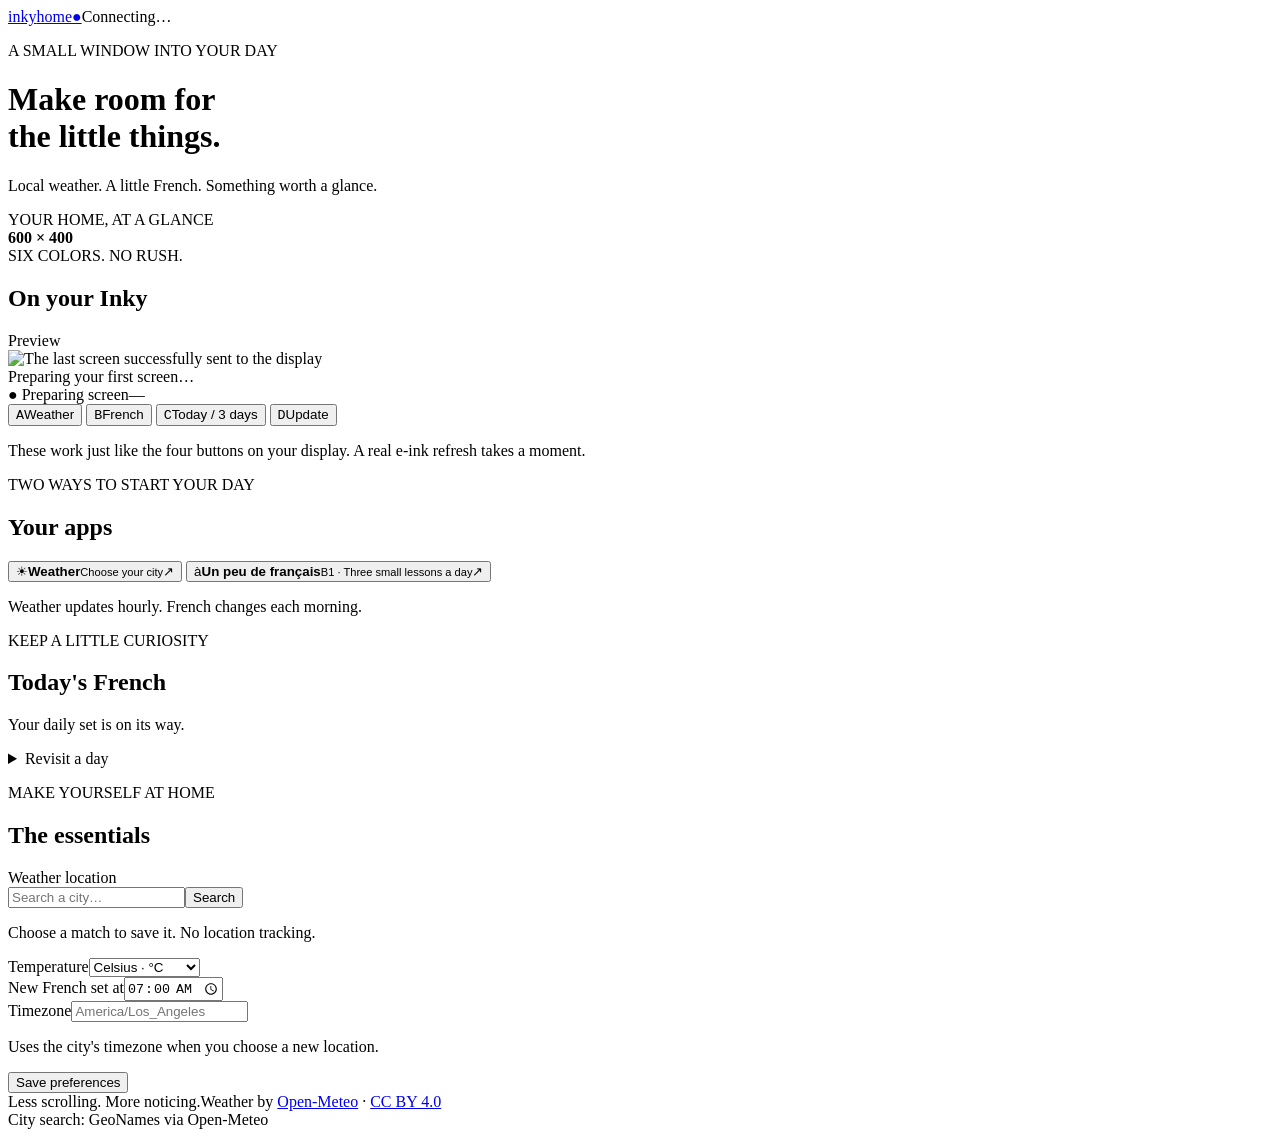
==== inky_home/templates/index.html @ 4d58985c "Build Inky Home dashboard with weather and daily French" ====
<!doctype html>
<html lang="en">
<head>
  <meta charset="utf-8"><meta name="viewport" content="width=device-width, initial-scale=1">
  <meta name="theme-color" content="#f5f3ec">
  <title>Inky Home</title>
  <link rel="stylesheet" href="/static/style.css">
  <script src="/static/app.js" defer></script>
</head>
<body>
<header><a class="brand" href="/">inky<span>home</span><i>●</i></a><span id="connection" class="pill">Connecting…</span></header>
<main>
  <div class="intro"><div><p class="eyebrow">A SMALL WINDOW INTO YOUR DAY</p><h1>Make room for<br>the little things.</h1><p>Local weather. A little French. Something worth a glance.</p></div><div class="edition">YOUR HOME, AT A GLANCE<br><strong>600 × 400</strong><br>SIX COLORS. NO RUSH.</div></div>
  <div id="notice" role="status" aria-live="polite" hidden></div>
  <div class="layout">
    <section class="panel display-panel" aria-labelledby="display-title">
      <div class="panel-top"><h2 id="display-title">On your Inky</h2><span id="mode" class="subtle">Preview</span></div>
      <div class="frame"><img id="preview" alt="The last screen successfully sent to the display" width="600" height="400"><div id="preview-wait">Preparing your first screen…</div></div>
      <div class="screen-status"><span><i id="status-dot">●</i> <span id="display-status">Preparing screen</span></span><span id="updated">—</span></div>
      <div class="buttons" aria-label="Physical button controls">
        <button data-button="A"><kbd>A</kbd><span>Weather</span></button>
        <button data-button="B"><kbd>B</kbd><span>French</span></button>
        <button data-button="C"><kbd>C</kbd><span id="c-label">Today / 3 days</span></button>
        <button data-button="D"><kbd>D</kbd><span id="d-label">Update</span></button>
      </div>
      <p class="hint">These work just like the four buttons on your display. A real e-ink refresh takes a moment.</p>
      <div id="device-errors" class="error" role="status"></div>
    </section>
    <aside>
      <section class="panel apps-panel" aria-labelledby="apps-title">
        <p class="eyebrow">TWO WAYS TO START YOUR DAY</p><h2 id="apps-title">Your apps</h2>
        <button class="app-card" data-app="weather"><span class="app-icon sun">☀</span><span><strong>Weather</strong><small id="weather-city">Choose your city</small></span><span class="app-state" id="weather-active">↗</span></button>
        <button class="app-card" data-app="french"><span class="app-icon french">à</span><span><strong>Un peu de français</strong><small>B1 · Three small lessons a day</small></span><span class="app-state" id="french-active">↗</span></button>
        <p id="weather-status" class="hint">Weather updates hourly. French changes each morning.</p>
      </section>
      <section class="panel lesson-panel" aria-labelledby="lesson-title">
        <p class="eyebrow">KEEP A LITTLE CURIOSITY</p><h2 id="lesson-title">Today's French</h2>
        <p id="lesson-theme" class="lesson-theme">Your daily set is on its way.</p>
        <div id="lesson-cards"></div>
        <details><summary>Revisit a day</summary><form id="history-form"><label for="history-day">Lesson date</label><div class="inline"><input type="date" id="history-day" required><button type="submit">Open</button></div></form><button id="today" class="text-button">Back to today's set</button></details>
      </section>
    </aside>
  </div>
  <section class="panel settings-panel" aria-labelledby="settings-title">
    <div><p class="eyebrow">MAKE YOURSELF AT HOME</p><h2 id="settings-title">The essentials</h2></div>
    <div class="settings-grid">
      <div><form id="city-form"><label for="city-query">Weather location</label><div class="inline"><input id="city-query" placeholder="Search a city…" minlength="2" maxlength="100" required><button type="submit" id="search-button">Search</button></div></form><div id="city-results" aria-live="polite"></div><p class="hint">Choose a match to save it. No location tracking.</p></div>
      <form id="settings-form"><div class="field-row"><div><label for="units">Temperature</label><select id="units"><option value="C">Celsius · °C</option><option value="F">Fahrenheit · °F</option></select></div><div><label for="rollover">New French set at</label><input type="time" id="rollover" value="07:00" required></div></div><label for="timezone">Timezone</label><input id="timezone" placeholder="America/Los_Angeles" required><p class="hint">Uses the city's timezone when you choose a new location.</p><button type="submit" class="primary">Save preferences</button></form>
    </div>
  </section>
</main>
<footer><span>Less scrolling. More noticing.</span><span>Weather by <a href="https://open-meteo.com/" target="_blank" rel="noopener">Open-Meteo</a> · <a href="https://creativecommons.org/licenses/by/4.0/">CC BY 4.0</a><br>City search: GeoNames via Open-Meteo</span></footer>
</body>
</html>
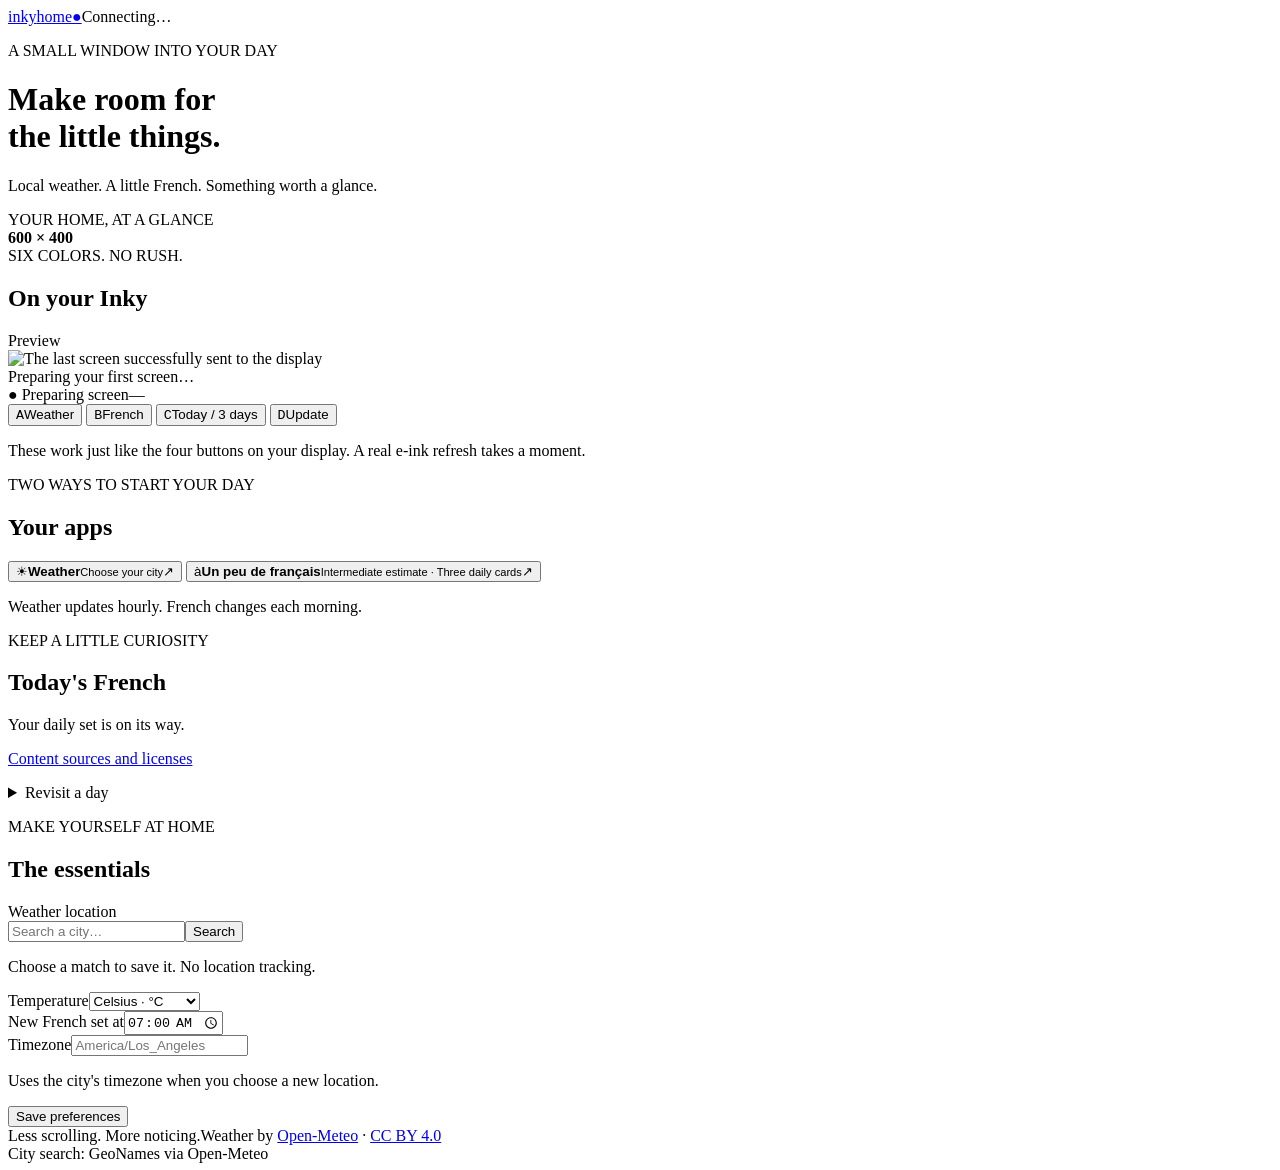
==== commit 881115cd: "Replace fixed French deck with attributed offline SQLite corpus" ====
--- a/inky_home/templates/index.html
+++ b/inky_home/templates/index.html
@@ -30,13 +30,14 @@
       <section class="panel apps-panel" aria-labelledby="apps-title">
         <p class="eyebrow">TWO WAYS TO START YOUR DAY</p><h2 id="apps-title">Your apps</h2>
         <button class="app-card" data-app="weather"><span class="app-icon sun">☀</span><span><strong>Weather</strong><small id="weather-city">Choose your city</small></span><span class="app-state" id="weather-active">↗</span></button>
-        <button class="app-card" data-app="french"><span class="app-icon french">à</span><span><strong>Un peu de français</strong><small>B1 · Three small lessons a day</small></span><span class="app-state" id="french-active">↗</span></button>
+        <button class="app-card" data-app="french"><span class="app-icon french">à</span><span><strong>Un peu de français</strong><small>Intermediate estimate · Three daily cards</small></span><span class="app-state" id="french-active">↗</span></button>
         <p id="weather-status" class="hint">Weather updates hourly. French changes each morning.</p>
       </section>
       <section class="panel lesson-panel" aria-labelledby="lesson-title">
         <p class="eyebrow">KEEP A LITTLE CURIOSITY</p><h2 id="lesson-title">Today's French</h2>
         <p id="lesson-theme" class="lesson-theme">Your daily set is on its way.</p>
         <div id="lesson-cards"></div>
+        <p class="hint"><a href="/french/sources">Content sources and licenses</a></p>
         <details><summary>Revisit a day</summary><form id="history-form"><label for="history-day">Lesson date</label><div class="inline"><input type="date" id="history-day" required><button type="submit">Open</button></div></form><button id="today" class="text-button">Back to today's set</button></details>
       </section>
     </aside>
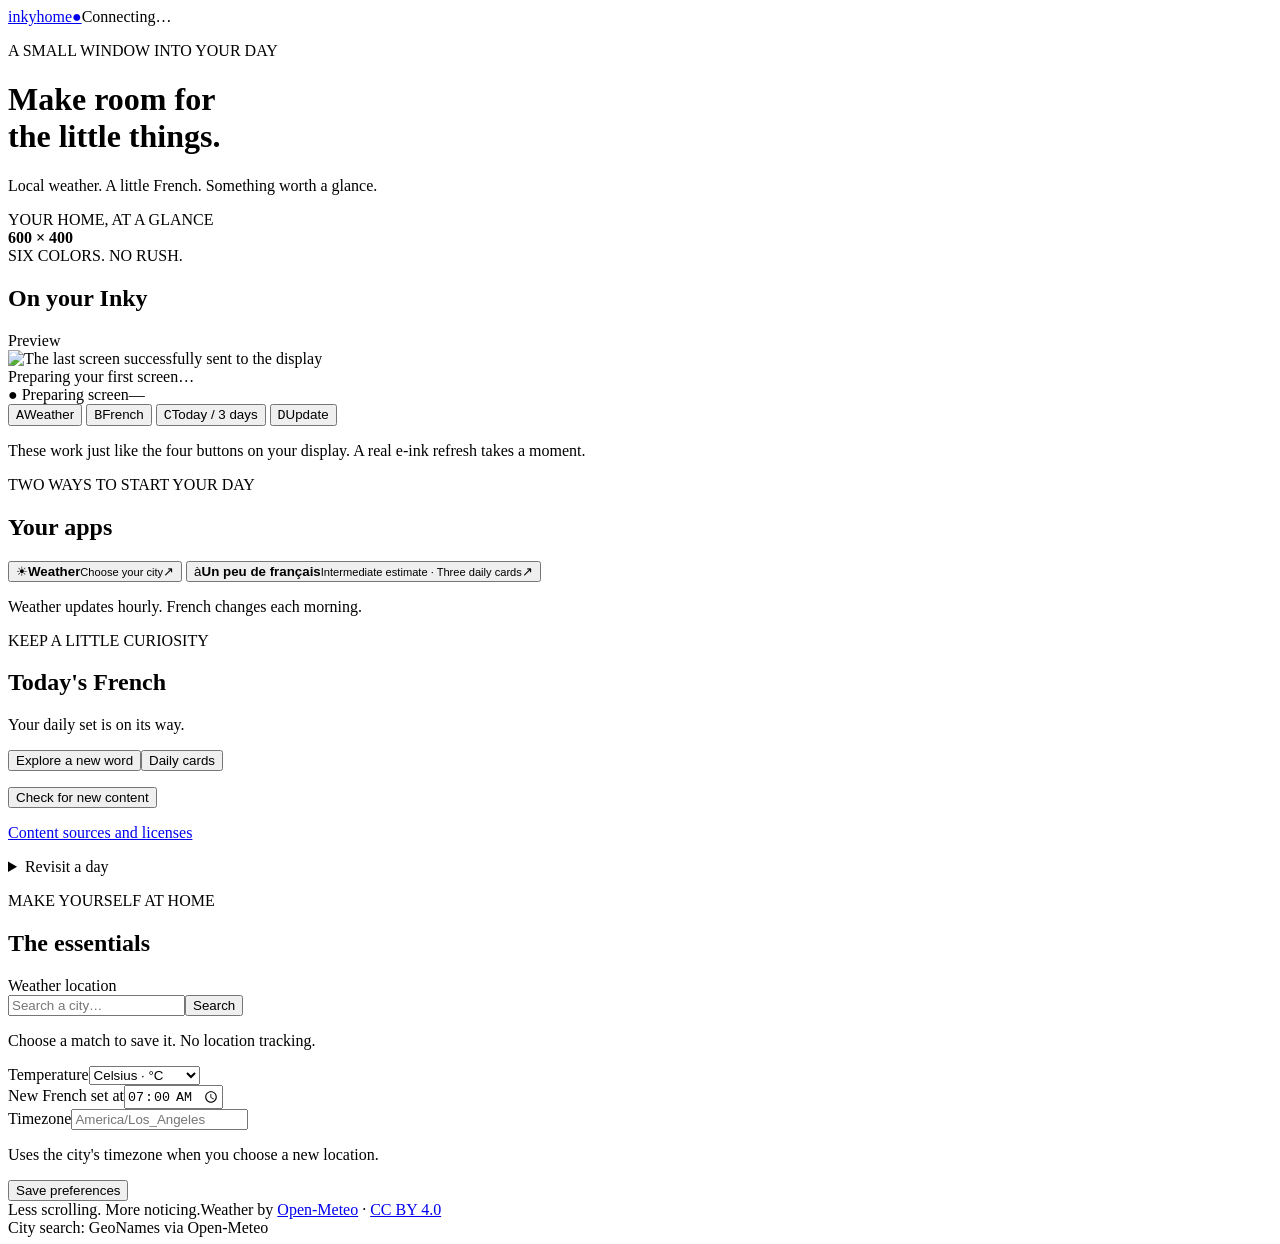
==== commit b91fd348: "Add unseen French exploration and automatic catalog downloads" ====
--- a/inky_home/templates/index.html
+++ b/inky_home/templates/index.html
@@ -36,6 +36,9 @@
       <section class="panel lesson-panel" aria-labelledby="lesson-title">
         <p class="eyebrow">KEEP A LITTLE CURIOSITY</p><h2 id="lesson-title">Today's French</h2>
         <p id="lesson-theme" class="lesson-theme">Your daily set is on its way.</p>
+        <div class="inline"><button id="explore">Explore a new word</button><button id="daily">Daily cards</button></div>
+        <p id="catalog-status" class="hint"></p>
+        <button id="catalog-check" class="text-button">Check for new content</button>
         <div id="lesson-cards"></div>
         <p class="hint"><a href="/french/sources">Content sources and licenses</a></p>
         <details><summary>Revisit a day</summary><form id="history-form"><label for="history-day">Lesson date</label><div class="inline"><input type="date" id="history-day" required><button type="submit">Open</button></div></form><button id="today" class="text-button">Back to today's set</button></details>
